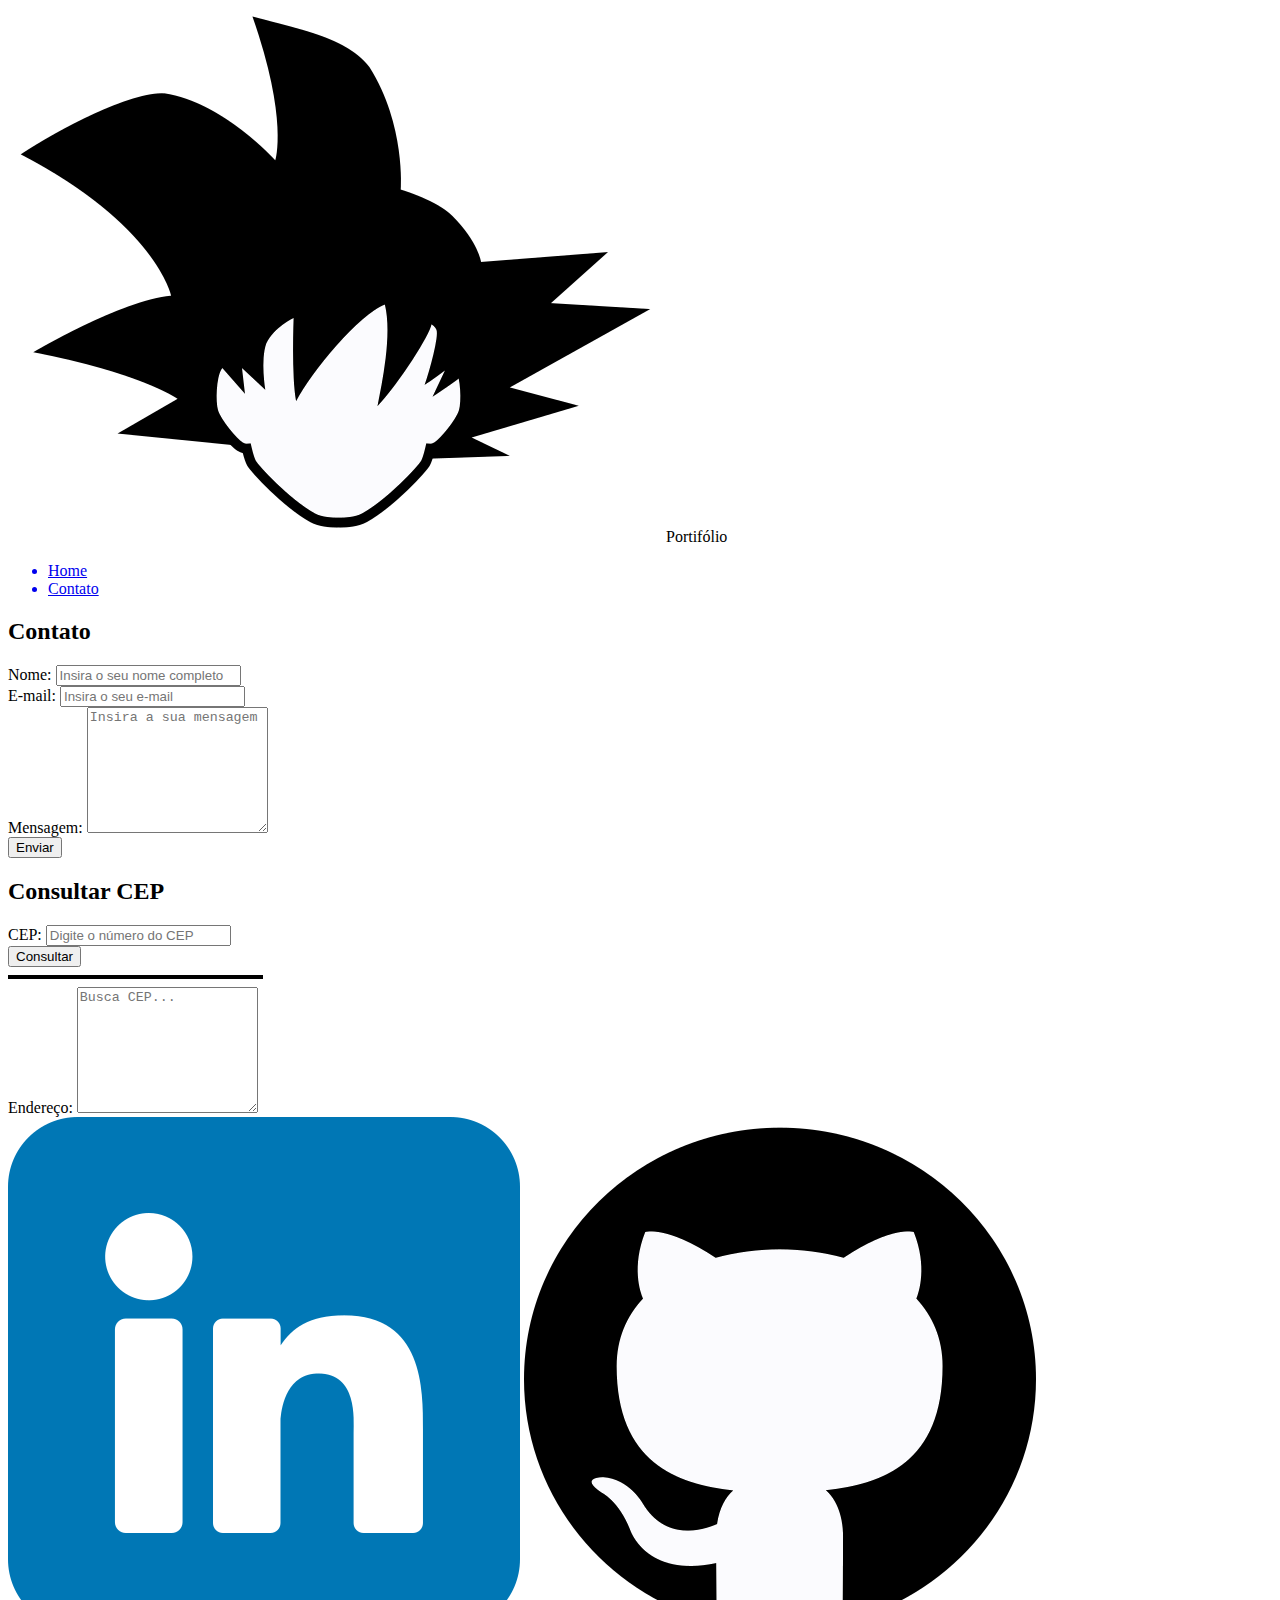
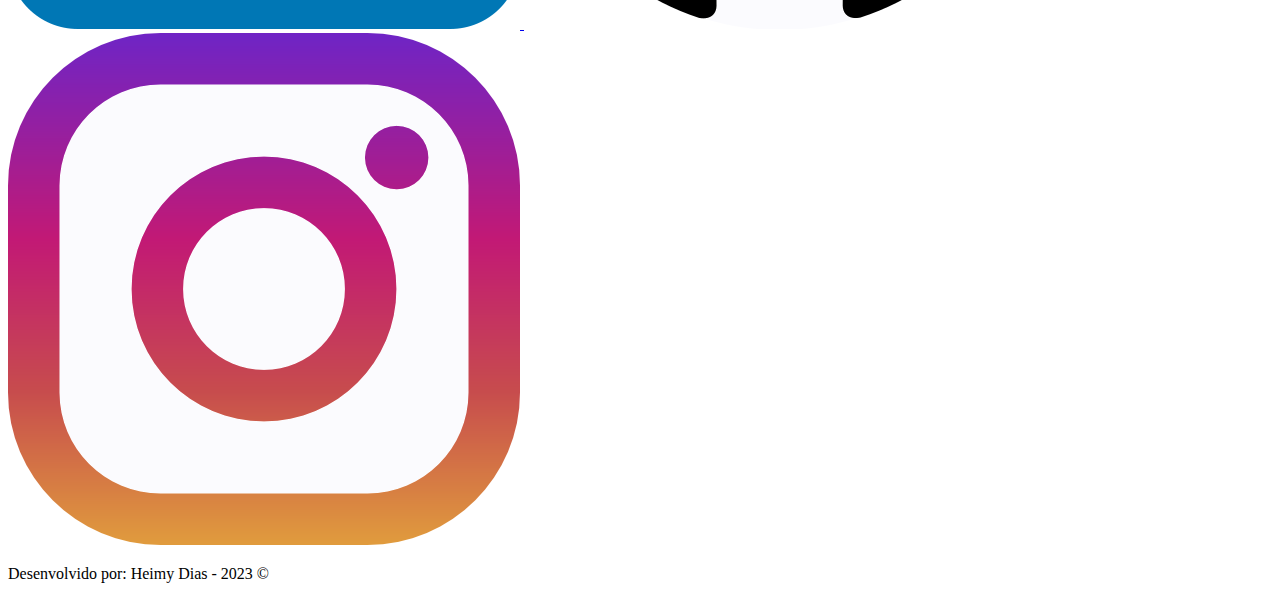
==== contato.html @ ece7a88f "minha primeira página html" ====
<!DOCTYPE html>
<html lang="pt-br">
<head>
    <meta charset="UTF-8">
    <meta http-equiv="X-UA-Compatible" content="IE=edge">
    <meta name="viewport" content="width=device-width, initial-scale=1.0">
    <link rel="icon" type = "image/pmg" href="assets/images/goku_ico.png">
    <title>Portifílio da Heimy</title>
</head>
<body>
    <!-- Menu da Página -->
    <nav>
        <!-- Logo + Texto à esquerda do Menu-->        
        <img src="assets/images/goku_ico.png" alt="Logo da página - Goku">
        <span>Portifólio</span>
    </div>
    <!-- Opções do Menu utilizando Marcadores não ordenados (simbólico) -->
        <ul>
            <a href="index.html">
                <li>Home</li>
            </a>
            <a href="contato.html">
                <li>Contato</li>
            </a>
         </ul>
    <nav>

    <!-- Conteúdo da Página-->
    </main>

        <form>
            <h2>Contato</h2>
            <div>
                <label for="nome">Nome:</label>
                <input id="nome" type="text" placeholder="Insira o seu nome completo">
                <div id="txtNome"></div>
            </div>
            <div>
                <label for="email">E-mail:</label>
                <input id="email" type="text" placeholder="Insira o seu e-mail">
                <div id="txtEmail"></div>
            </div>
            <div>
                <label for="menagem">Mensagem:</label>
                <textarea id="mensagem" type="text" rows="8" placeholder="Insira a sua mensagem"></textarea>
                <div id="txtMensagem"></div>
            </div>
            <button type="button">
                Enviar
            </button>
        </form>
        <form>
            <h2>Consultar CEP</h2>
            <div>
                <label for="cep">CEP:</label>
                <input id="cep" type="text" placeholder="Digite o número do CEP">
                <div id="txtCep"></div>
            <button type="button">
                    Consultar
            </button>
            <hr size="4" width="20%" align="left" color="black">
            <div>
                <label for="endereco">Endereço:</label>
                <textarea id="endereco" type="text" rows="8" placeholder="Busca CEP..."></textarea>
                <div id="txtEndereco"></div>
            </div>
        </form>
</main>

<!--Rodapé da Página-->
<footer>
    <div>
        <a href="https://linkedin.com" target="_blank">
            <img src="assets/images/linkedin.png" alt="Linkedin">
        </a>
        <a href="http://github.com" target="_blank">
            <img src="assets/images/github.png" alt="Github">
        </a>
        <a href="http://instagram.com" target="_blank">
            <img src="assets/images/instagram.png" alt="Instagram">
        </a>
    </div>
    <p>Desenvolvido por: Heimy Dias - 2023 &copy;</p>
</footer>
</body>
</html>
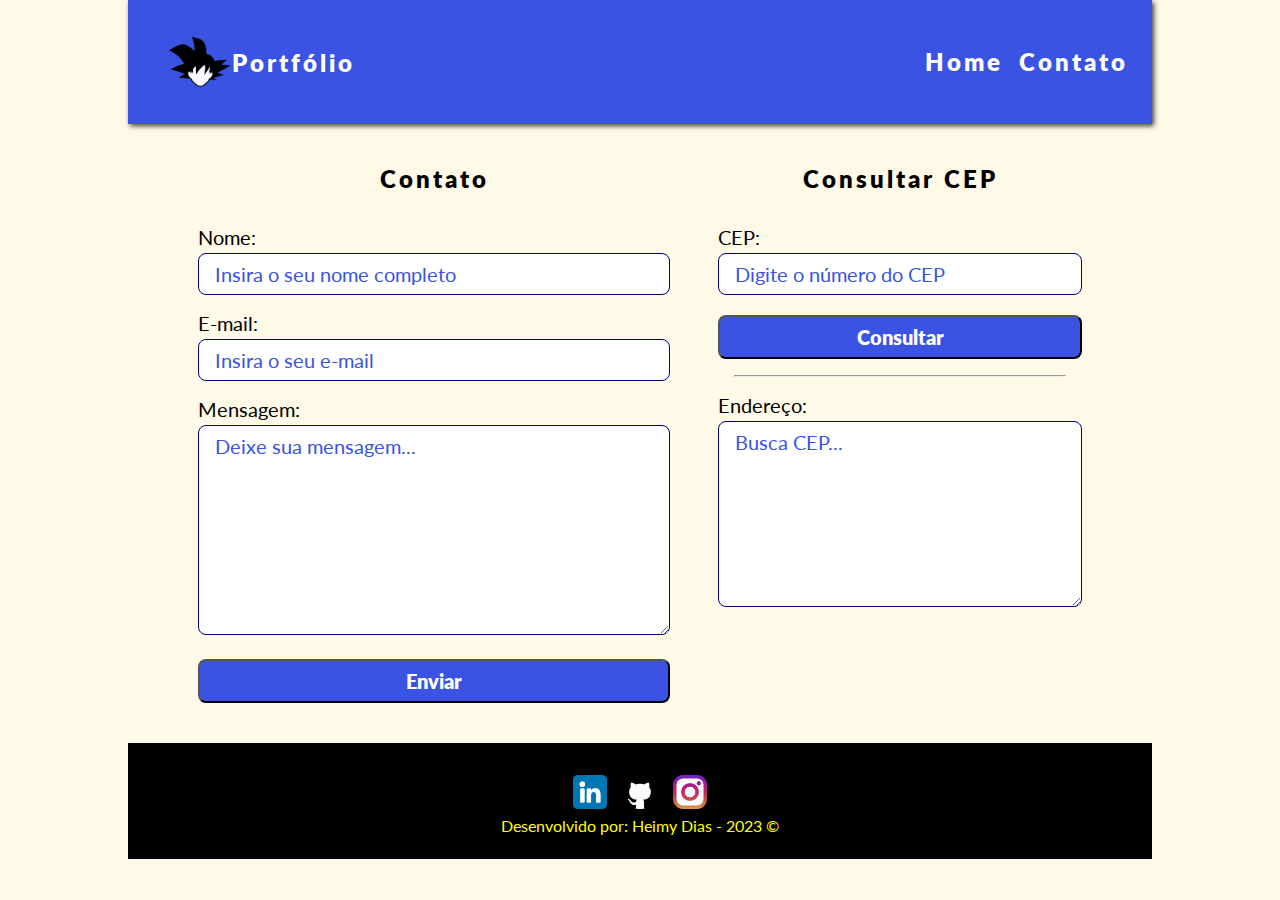
==== commit c947f05f: "estilização de páginas" ====
--- a/contato.html
+++ b/contato.html
@@ -5,82 +5,92 @@
     <meta http-equiv="X-UA-Compatible" content="IE=edge">
     <meta name="viewport" content="width=device-width, initial-scale=1.0">
     <link rel="icon" type = "image/pmg" href="assets/images/goku_ico.png">
-    <title>Portifílio da Heimy</title>
+    <link rel="stylesheet" href="assets/css/style.css">
+    <title>Portifílio</title>
 </head>
 <body>
-    <!-- Menu da Página -->
+
     <nav>
-        <!-- Logo + Texto à esquerda do Menu-->        
-        <img src="assets/images/goku_ico.png" alt="Logo da página - Goku">
-        <span>Portifólio</span>
-    </div>
-    <!-- Opções do Menu utilizando Marcadores não ordenados (simbólico) -->
+        <div class="logo">
+            <img class="icone" src="assets/images/goku_ico.png" alt="Logo">
+            <span class="titulo">Portfólio</span>
+        </div>
+
         <ul>
-            <a href="index.html">
-                <li>Home</li>
-            </a>
-            <a href="contato.html">
-                <li>Contato</li>
-            </a>
-         </ul>
-    <nav>
+            <li><a href="index.html">Home</a></li>
+            <li><a href="contato.html">Contato</a></li>
+        </ul>
+    </nav>
 
-    <!-- Conteúdo da Página-->
+    <main class="contato">
+        <section class="formulario">
+            <h3>Contato</h2>
+                <form>
+                    <div class="campos-form">
+                        <label for="nome">Nome:</label>
+                        <input onkeyup="validarNome()" id="nome" name="nome" type="text"
+                            placeholder="Insira o seu nome completo">
+                        <div id="txtNome"></div>
+                    </div>
+
+                    <div class="campos-form">
+                        <label for="email">E-mail:</label>
+                        <input onkeyup="validarEmail2()" id="email" name="email" type="text"
+                            placeholder="Insira o seu e-mail">
+                        <div id="txtEmail"></div>
+                    </div>
+
+                    <div class="campos-form">
+                        <label for="mensagem">Mensagem:</label>
+                        <textarea onkeyup="validarMensagem()" id="mensagem" name="mensagem" rows="8"
+                            placeholder="Deixe sua mensagem..."></textarea>
+                        <div id="txtMensagem"></div>
+                    </div>
+
+                    <button type="button" onclick="enviarForm()">
+                        Enviar
+                    </button>
+
+
+                </form>
+        </section>
+
+        <section>
+            <h3>Consultar CEP</h3>
+            <div class="endereco">
+                <div class="campos-form">
+                    <label for="cep">CEP:</label>
+                    <input onkeyup="validarCep()" id="cep" name="cep" type="text" placeholder="Digite o número do CEP">
+                    <div id="txtCep"></div>
+                </div>
+                <button type="button" onclick="consultarCep()">
+                    Consultar
+                </button>
+                <hr>
+                <div class="campos-form">
+                    <label for="dados">Endereço:</label>
+                    <textarea id="dados" name="dados" rows="7" placeholder="Busca CEP..."></textarea>
+                    <div id="txtCep"></div>
+                </div>
+            </div>
+        </section>
     </main>
 
-        <form>
-            <h2>Contato</h2>
-            <div>
-                <label for="nome">Nome:</label>
-                <input id="nome" type="text" placeholder="Insira o seu nome completo">
-                <div id="txtNome"></div>
-            </div>
-            <div>
-                <label for="email">E-mail:</label>
-                <input id="email" type="text" placeholder="Insira o seu e-mail">
-                <div id="txtEmail"></div>
-            </div>
-            <div>
-                <label for="menagem">Mensagem:</label>
-                <textarea id="mensagem" type="text" rows="8" placeholder="Insira a sua mensagem"></textarea>
-                <div id="txtMensagem"></div>
-            </div>
-            <button type="button">
-                Enviar
-            </button>
-        </form>
-        <form>
-            <h2>Consultar CEP</h2>
-            <div>
-                <label for="cep">CEP:</label>
-                <input id="cep" type="text" placeholder="Digite o número do CEP">
-                <div id="txtCep"></div>
-            <button type="button">
-                    Consultar
-            </button>
-            <hr size="4" width="20%" align="left" color="black">
-            <div>
-                <label for="endereco">Endereço:</label>
-                <textarea id="endereco" type="text" rows="8" placeholder="Busca CEP..."></textarea>
-                <div id="txtEndereco"></div>
-            </div>
-        </form>
-</main>
+    <footer>
+        <div class="redes_sociais">
+            <a href="https://www.linkedin.com/in/yngrid-padilha-8ba3601a5/" target="_blank">
+                <img class="icons" src="assets/images/linkedin.png" alt="Linkedin">
+            </a>
+            <a href="https://github.com/yngridp" target="_blank">
+                <img class="icons" src="assets/images/github.png" alt="Github">
+            </a>
+            <a href="https://www.instagram.com/yngrid.padilha/" target="_blank">
+                <img class="icons" src="assets/images/instagram.png" alt="Instagram">
+            </a>
+        </div>
+        <p class="by">Desenvolvido por: Heimy Dias - 2023 &copy;</p>
+    </footer>
+    <script src="./assets/js/scripts.js"></script>
+</body>
 
-<!--Rodapé da Página-->
-<footer>
-    <div>
-        <a href="https://linkedin.com" target="_blank">
-            <img src="assets/images/linkedin.png" alt="Linkedin">
-        </a>
-        <a href="http://github.com" target="_blank">
-            <img src="assets/images/github.png" alt="Github">
-        </a>
-        <a href="http://instagram.com" target="_blank">
-            <img src="assets/images/instagram.png" alt="Instagram">
-        </a>
-    </div>
-    <p>Desenvolvido por: Heimy Dias - 2023 &copy;</p>
-</footer>
-</body>
 </html>--- a/assets/css/style.css
+++ b/assets/css/style.css
@@ -0,0 +1,242 @@
+@import url('https://fonts.googleapis.com/css2?family=Lato:wght@300;700&family=Roboto:wght@100;500&display=swap%27');
+
+:root{
+    --backgroung-body : #FFF9E7;
+    --backgroung-nav : #3A53E3;
+    --backgroung-footer : #000000;
+    --sombra-nav : #3f3f3f;
+}
+
+*{
+    margin : 0;
+    padding: 0;
+    box-sizing: border-box; /*zera altura e largura das propriedades do navegador*/
+}
+p{ /* font family e margin rem dentro do p define tamanho relacionado a fonte do navegador define a fonte do paragrafo*/
+    font-family:  'lato', Roboto;
+    margin-bottom: 1.5rem;
+}
+
+h1,
+h2,
+h3,
+a{
+    font-family:  'lato', cursive;
+    letter-spacing: 3px;
+    font-weight: 800;
+    color: var(--backgroung-footer);
+}
+
+h1{
+    font-size: 2rem; /*equivale a 32px*/
+    padding-top: 2rem;
+    padding-bottom: 2rem;
+    text-align: left;
+}
+
+h2{
+    font-size: 2rem;
+}
+
+h3{
+    font-size: 1.5rem;
+    margin-bottom: 2rem;
+}
+
+a{
+    text-decoration: none; /*tira o sublinhado do link*/
+}
+
+h2,
+h3{
+    text-align: center; /*centralizado h2 e h3*/
+}
+
+
+body{
+    background-color: var(--backgroung-body);
+}
+
+nav{
+    margin: 0 auto; /*margin superior e inferior 0 e o restante automatico*/
+    width: 80vw;
+    background-color: var(--backgroung-nav);
+    display: flex;
+    justify-content: space-between; /*espaço entre os elementos*/
+    font-size: 1.5rem;
+    padding: 2.25rem 1.5rem;  /*espaçamento entre o texto e a caixa*/
+    box-shadow: 2px 2px 5px var(--sombra-nav);
+}
+
+.logo{
+    display: flex; /*movimentar caixa na tela*/
+    width: 20%;
+    justify-content: left;
+    position: relative;
+    align-items: center;
+}
+
+.icone{
+    width: 5rem;
+    display: flex;
+    padding-left: 1rem;
+}
+.titulo{
+    font-family: 'lato', cursive;
+    color:white;
+    font-size: 1.5rem;
+    letter-spacing: 3px;
+    font-weight: 800;
+}
+
+ul{ /*muda portifolio*/
+    list-style: none; 
+    align-items: center;
+    display: flex;
+    gap: 1rem;
+    font-size: 24px; /* 24px -mesma coisa de colocar 1.5rem*/
+    color: white;
+}
+
+nav a{ /* nav a- muda tudo dentro da caixa nav*/
+    color: white;
+
+}
+main{
+    width: 80vw;
+    margin: 0 auto;
+}
+
+#sobre{
+    display: flex;
+    align-items: center;
+    padding: 20px;
+    background-color: #F8CD53;
+    border-radius: 16px; /*borda arredondada*/
+    gap: 20px; /*espaço entre texto e imagem*/
+}
+
+.foto{
+    width: 200px;
+    border-radius: 20px;
+    box-shadow: 2px 2px 5px var(--sombra-nav);
+}
+
+#meu_video {
+    margin-bottom: 2rem;
+}
+
+.video {
+    width: 60vw;
+    aspect-ratio: 16/10;
+    margin: 0 auto;
+    display: block;
+    border-radius: 8px;
+    margin-top: 1rem;
+    padding: 2rem 1rem;;
+}
+
+footer{
+    width: 80vw;
+    margin: 0 auto;
+    padding-top: 2rem;
+    padding-bottom: 0;
+    display: flex;
+    flex-direction: column;
+    justify-content: center;
+    align-items: center;
+    background-color: var(--backgroung-footer);
+}
+
+.redes_sociais {
+    display: flex;
+    flex-direction: row;
+    justify-content: center;
+    cursor: pointer;
+}
+
+.by {
+    display: flex;
+    padding-top: 0.25rem;
+    color: yellow;
+}
+
+.icons {
+    width: 50px;
+    padding: 0 0.5rem;
+}
+
+/*Estilizar o Formulário*/
+
+hr{
+    margin: 1rem;
+}
+
+.contato {
+    display: flex;
+    gap: 3rem;
+    justify-content: center;
+    padding: 40px
+}
+
+.endereco {
+    font-family: 'lato', Roboto;
+    color: var(--backgroung-footer);
+    font-size: 1rem;
+}
+
+.formulario {
+    width: 50%;
+}
+
+label{
+    font-family: 'lato', Roboto;
+    color:black;
+    font-size: 1.25rem;
+}
+
+input,
+textarea,
+button{
+    font-family:  'lato', Roboto;
+    width: 100%;
+    margin-top: 0.25rem;
+    padding: 0.5rem 1rem;
+    border-radius: 8px;
+    font-size: 1.25rem;
+    color:#000000;
+
+}
+
+button{
+    font-family:  'lato', Roboto;
+    background-color: var(--backgroung-nav);
+    font-weight: 800;
+    color: white;
+}
+
+button:hover{ /*quando o mouse passar em cima muda de cor*/
+background-color: navy;
+}
+
+input::placeholder,
+textarea::placeholder{ /*mudar cor quando mouse mexe dentro da caixa ::*/
+    color: var(--backgroung-nav)
+}
+
+input,
+textarea {
+    border: 1px solid navy;
+}
+
+
+.campos-form {
+    margin-bottom: 1rem;
+}
+
+@media (max-width: 1000px) {
+    #sobre {
+        flex-direction: column-reverse;
+    }
+
+}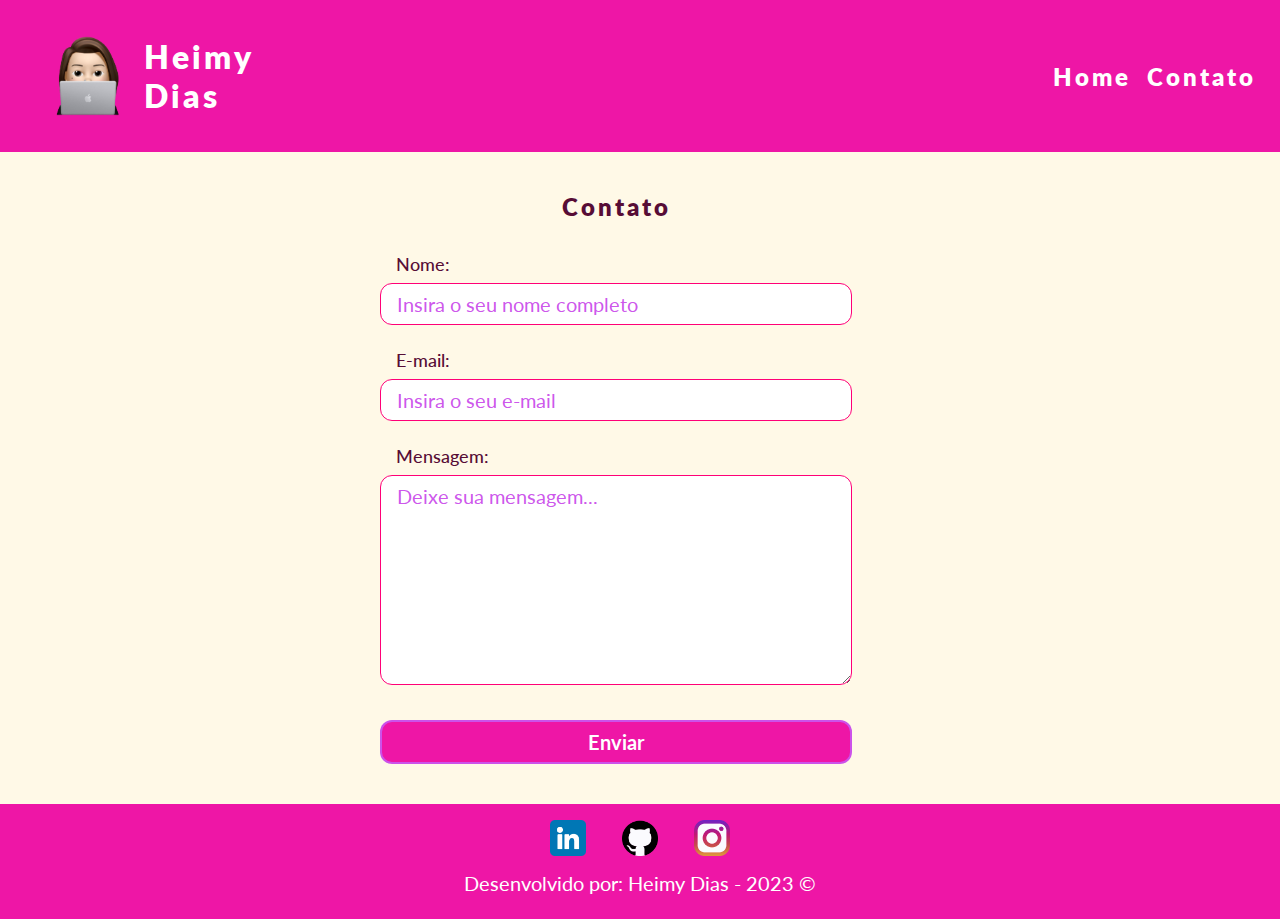
==== commit 188460d7: "update do design" ====
--- a/contato.html
+++ b/contato.html
@@ -1,19 +1,22 @@
 <!DOCTYPE html>
 <html lang="pt-br">
+
 <head>
     <meta charset="UTF-8">
     <meta http-equiv="X-UA-Compatible" content="IE=edge">
     <meta name="viewport" content="width=device-width, initial-scale=1.0">
-    <link rel="icon" type = "image/pmg" href="assets/images/goku_ico.png">
+    <link rel="icon" type="image/png" href="assets/images/Logo.png">
     <link rel="stylesheet" href="assets/css/style.css">
-    <title>Portifílio</title>
+    
+    <title>Portfólio Heimy Dias</title>
 </head>
+
 <body>
 
     <nav>
         <div class="logo">
-            <img class="icone" src="assets/images/goku_ico.png" alt="Logo">
-            <span class="titulo">Portfólio</span>
+            <img class="icone" src="assets/images/Logo.png" alt="Logo">
+            <span class="titulo">Heimy Dias</span>
         </div>
 
         <ul>
@@ -22,8 +25,9 @@
         </ul>
     </nav>
 
-    <main class="contato">
-        <section class="formulario">
+
+    <main id="contato">
+        <section id="formulario_mensagem">
             <h3>Contato</h2>
                 <form>
                     <div class="campos-form">
@@ -35,19 +39,19 @@
 
                     <div class="campos-form">
                         <label for="email">E-mail:</label>
-                        <input onkeyup="validarEmail2()" id="email" name="email" type="text"
+                        <input onkeyup="validarEmailRegEx()" id="email" name="email" type="text"
                             placeholder="Insira o seu e-mail">
                         <div id="txtEmail"></div>
                     </div>
 
                     <div class="campos-form">
                         <label for="mensagem">Mensagem:</label>
-                        <textarea onkeyup="validarMensagem()" id="mensagem" name="mensagem" rows="8"
+                        <textarea id="mensagem" name="mensagem" rows="8"
                             placeholder="Deixe sua mensagem..."></textarea>
                         <div id="txtMensagem"></div>
                     </div>
 
-                    <button type="button" onclick="enviarForm()">
+                    <button onclick="enviarFormulario()" type="button" >
                         Enviar
                     </button>
 
@@ -55,15 +59,15 @@
                 </form>
         </section>
 
-        <section>
-            <h3>Consultar CEP</h3>
+        <section id="formulario_buscacep">
+            <!-- <h3>Consultar CEP</h3>
             <div class="endereco">
                 <div class="campos-form">
                     <label for="cep">CEP:</label>
-                    <input onkeyup="validarCep()" id="cep" name="cep" type="text" placeholder="Digite o número do CEP">
+                    <input id="cep" name="cep" type="text" placeholder="Digite o número do CEP">
                     <div id="txtCep"></div>
                 </div>
-                <button type="button" onclick="consultarCep()">
+                <button onclick="consultarCep()" type="button" >
                     Consultar
                 </button>
                 <hr>
@@ -72,25 +76,25 @@
                     <textarea id="dados" name="dados" rows="7" placeholder="Busca CEP..."></textarea>
                     <div id="txtCep"></div>
                 </div>
-            </div>
+            </div> -->
         </section>
     </main>
 
     <footer>
         <div class="redes_sociais">
-            <a href="https://www.linkedin.com/in/yngrid-padilha-8ba3601a5/" target="_blank">
+            <a href="http://linkedin.com" target="_blank">
                 <img class="icons" src="assets/images/linkedin.png" alt="Linkedin">
             </a>
-            <a href="https://github.com/yngridp" target="_blank">
+            <a href="http://github.com" target="_blank">
                 <img class="icons" src="assets/images/github.png" alt="Github">
             </a>
-            <a href="https://www.instagram.com/yngrid.padilha/" target="_blank">
+            <a href="http://instagram.com" target="_blank">
                 <img class="icons" src="assets/images/instagram.png" alt="Instagram">
             </a>
         </div>
         <p class="by">Desenvolvido por: Heimy Dias - 2023 &copy;</p>
     </footer>
-    <script src="./assets/js/scripts.js"></script>
+    <script src="./assets/js/script.js"></script>
 </body>
 
 </html>--- a/assets/css/style.css
+++ b/assets/css/style.css
@@ -1,125 +1,153 @@
-@import url('https://fonts.googleapis.com/css2?family=Lato:wght@300;700&family=Roboto:wght@100;500&display=swap%27');
-
-:root{
-    --backgroung-body : #FFF9E7;
-    --backgroung-nav : #3A53E3;
-    --backgroung-footer : #000000;
-    --sombra-nav : #3f3f3f;
-}
-
-*{
-    margin : 0;
+@import url('https://fonts.googleapis.com/css2?family=Lato:wght@300;700&family=Roboto:wght@100;300;500;700&display=swap');
+
+:root {
+    --background-page: #FFF9E7;
+    --background-nav: #ee16a6;
+    --background-sobre: #cd53eb91;
+    --background-footer: #ee16a6;
+
+    --cor-fonte-padrao: #570d36;
+    --cor-fonte-nav: #FFFFFF;
+    --cor-fonte-by: rgb(255, 255, 255);
+    --cor-fonte-button-hover: rgb(255, 255, 255);
+
+    --lato-roboto: 'lato', Roboto;
+    --lato-cursiva: 'lato', cursive;
+
+    --cor-sombra: #C0C0C0;
+    --cor-sombra-hover: #cc53ebfd;
+    --cor-button-hover: #cc53ebfd;
+    --cor-placeholder-effect: #cc53ebfd;
+}
+
+* {
     padding: 0;
-    box-sizing: border-box; /*zera altura e largura das propriedades do navegador*/
-}
-p{ /* font family e margin rem dentro do p define tamanho relacionado a fonte do navegador define a fonte do paragrafo*/
-    font-family:  'lato', Roboto;
+
+    margin: 0;
+
+    box-sizing: border-box;
+}
+
+body {
+    font-family: var(--lato-cursiva);
+    
+    color: var(--cor-fonte-padrao);
+    
+    background-color: var(--background-page);
+}
+
+p {
     margin-bottom: 1.5rem;
+    font-size: 1.10rem;
 }
 
 h1,
 h2,
 h3,
-a{
-    font-family:  'lato', cursive;
+a {
+    letter-spacing: 3px;
+
+    font-weight: 800;
+}
+
+h2,
+h3 {
+    text-align: center;
+}
+
+h1 {
+    font-size: 2rem;
+    padding-top: 2.25rem;
+    padding-bottom: 2.25rem;
+    text-align: left;
+}
+
+h2 {
+    font-size: 1.75rem;
+    margin-bottom: 2rem;
+}
+
+h3 {
+    font-size: 1.5rem;
+    margin-bottom: 2rem;
+}
+
+a {
+    text-decoration: none;
+}
+
+a:hover {
+    text-shadow: 0 0 5px var(--cor-sombra-hover);
+}
+
+nav {
+    margin: 0 auto;
+    width: 100vw;
+
+    display: flex;
+
+    justify-content: space-between;
+
+    background-color: var(--background-nav);
+    box-shadow: 2px 2px 5px var(--gray);
+    font-size: 1.5rem;
+    color: var(--cor-fonte-nav);
+    padding: 2.25rem 1.5rem;
+}
+
+nav a,
+.titulo {
+    color: var(--cor-fonte-nav);
     letter-spacing: 3px;
     font-weight: 800;
-    color: var(--backgroung-footer);
-}
-
-h1{
-    font-size: 2rem; /*equivale a 32px*/
-    padding-top: 2rem;
-    padding-bottom: 2rem;
-    text-align: left;
-}
-
-h2{
-    font-size: 2rem;
-}
-
-h3{
-    font-size: 1.5rem;
-    margin-bottom: 2rem;
-}
-
-a{
-    text-decoration: none; /*tira o sublinhado do link*/
-}
-
-h2,
-h3{
-    text-align: center; /*centralizado h2 e h3*/
-}
-
-
-body{
-    background-color: var(--backgroung-body);
-}
-
-nav{
-    margin: 0 auto; /*margin superior e inferior 0 e o restante automatico*/
-    width: 80vw;
-    background-color: var(--backgroung-nav);
-    display: flex;
-    justify-content: space-between; /*espaço entre os elementos*/
-    font-size: 1.5rem;
-    padding: 2.25rem 1.5rem;  /*espaçamento entre o texto e a caixa*/
-    box-shadow: 2px 2px 5px var(--sombra-nav);
-}
-
-.logo{
-    display: flex; /*movimentar caixa na tela*/
+}
+
+.logo {
+    display: flex;
     width: 20%;
     justify-content: left;
-    position: relative;
+    gap: 0.5rem;
     align-items: center;
 }
 
-.icone{
-    width: 5rem;
-    display: flex;
+.icone {
+    width: 7rem;
     padding-left: 1rem;
 }
-.titulo{
-    font-family: 'lato', cursive;
-    color:white;
-    font-size: 1.5rem;
-    letter-spacing: 3px;
-    font-weight: 800;
-}
-
-ul{ /*muda portifolio*/
-    list-style: none; 
+
+.titulo {
+    font-size: 2rem;
+}
+
+ul {
+    display: flex;
     align-items: center;
-    display: flex;
     gap: 1rem;
-    font-size: 24px; /* 24px -mesma coisa de colocar 1.5rem*/
-    color: white;
-}
-
-nav a{ /* nav a- muda tudo dentro da caixa nav*/
-    color: white;
-
-}
-main{
+    list-style: none;
+}
+
+main {
     width: 80vw;
     margin: 0 auto;
 }
 
-#sobre{
+ #sobre {
     display: flex;
     align-items: center;
-    padding: 20px;
-    background-color: #F8CD53;
-    border-radius: 16px; /*borda arredondada*/
-    gap: 20px; /*espaço entre texto e imagem*/
-}
-
-.foto{
-    width: 200px;
+    padding-right: 1.5rem;
+    background-color: var(--background-sobre);
+    border-radius: 1rem;
+    text-align: justify;    
+}
+
+.texto_sobre{
+    margin: 1.75rem;
+}
+
+.foto {
+    width: 230px;
     border-radius: 20px;
-    box-shadow: 2px 2px 5px var(--sombra-nav);
+    box-shadow: 3px 3px 5px var(--gray);
 }
 
 #meu_video {
@@ -128,115 +156,188 @@
 
 .video {
     width: 60vw;
-    aspect-ratio: 16/10;
+    aspect-ratio: 16/9;
     margin: 0 auto;
     display: block;
     border-radius: 8px;
-    margin-top: 1rem;
-    padding: 2rem 1rem;;
-}
-
-footer{
-    width: 80vw;
+    margin-top: 2rem;
+}
+
+footer {
+    width: 100vw;
     margin: 0 auto;
-    padding-top: 2rem;
+    padding-top: 1rem;
     padding-bottom: 0;
     display: flex;
+
     flex-direction: column;
     justify-content: center;
     align-items: center;
-    background-color: var(--backgroung-footer);
+    background-color: var(--background-footer);
 }
 
 .redes_sociais {
     display: flex;
+
     flex-direction: row;
+
     justify-content: center;
+    gap: 1.25rem;
+
     cursor: pointer;
 }
 
+.icons {
+    width: 3.25rem;
+    padding: 0 0.5rem;
+}
+
+
 .by {
     display: flex;
-    padding-top: 0.25rem;
-    color: yellow;
-}
-
-.icons {
-    width: 50px;
-    padding: 0 0.5rem;
-}
-
-/*Estilizar o Formulário*/
-
-hr{
-    margin: 1rem;
-}
-
-.contato {
+    padding-top: 0.75rem;
+    font-size: 1.25rem;
+    color: var(--cor-fonte-by);
+}
+
+/* Contato */
+
+hr {
+    margin: 1.25rem;
+}
+
+#contato {
+    width: 80vw;
     display: flex;
     gap: 3rem;
     justify-content: center;
-    padding: 40px
-}
-
-.endereco {
-    font-family: 'lato', Roboto;
-    color: var(--backgroung-footer);
-    font-size: 1rem;
-}
-
-.formulario {
+    padding: 2.5rem;
+}
+
+#formulario_mensagem {
     width: 50%;
 }
 
-label{
-    font-family: 'lato', Roboto;
-    color:black;
-    font-size: 1.25rem;
+/* #formulario_buscacep {
+    width: 40vw;
+} */
+
+label {
+    font-family: var(--lato-roboto);
+    font-size: 1.15rem;
+    margin-left: 1rem;
+    font-weight: 500;
 }
 
 input,
 textarea,
-button{
-    font-family:  'lato', Roboto;
+button {
+    font-family: var(--lato-cursiva);
     width: 100%;
-    margin-top: 0.25rem;
+    margin-top: 0.5rem;
     padding: 0.5rem 1rem;
-    border-radius: 8px;
+    border-radius: 0.75rem;
     font-size: 1.25rem;
-    color:#000000;
-
-}
-
-button{
-    font-family:  'lato', Roboto;
-    background-color: var(--backgroung-nav);
-    font-weight: 800;
-    color: white;
-}
-
-button:hover{ /*quando o mouse passar em cima muda de cor*/
-background-color: navy;
-}
-
-input::placeholder,
-textarea::placeholder{ /*mudar cor quando mouse mexe dentro da caixa ::*/
-    color: var(--backgroung-nav)
 }
 
 input,
 textarea {
-    border: 1px solid navy;
-}
-
+    border: 1px solid #ff0077;
+}
+
+input::placeholder,
+textarea::placeholder {
+    color: var(--cor-placeholder-effect);
+}
+
+input:focus,
+textarea:focus {
+    outline: 1px solid #cc53ebfd; 
+}
+
+button {
+    
+    background-color: var(--background-nav);
+    color: var(--cor-fonte-nav);
+    font-weight: bold;
+    cursor: pointer;
+    border: 2px solid var(--cor-button-hover)
+}
+
+button:hover {
+    background-color: var(--cor-button-hover);
+    color: var(--cor-fonte-button-hover);
+}
 
 .campos-form {
     margin-bottom: 1rem;
 }
 
+#txtNome,
+#txtEmail,
+#txtMensagem,
+#txtCep {
+    font-size: 1rem;
+    padding: 0.25rem 0;
+}
+
+/* responsividade - visualização celular */
+
 @media (max-width: 1000px) {
+
+    nav{
+        width: 100vw;
+        flex-direction: column;
+        row-gap: 1rem;
+        justify-content: center;
+        align-items: center;
+        font-size: 1.25rem;
+    }
+
+    .logo {
+        width: 100vw;
+    }
+
+    .titulo{
+        text-align: center;
+    }
+
+    main{   
+        width: 95vw;
+    }
+
     #sobre {
         flex-direction: column-reverse;
     }
 
+    .foto {
+        margin-top: 1rem;
+    }
+
+    #meu_video {
+        width: 95vw;
+    }
+
+    .video {
+        width: 95vw;
+    }
+
+    footer{
+        width: 100vw;
+    }
+
+    .by {
+        font-size: 1rem;
+    }
+
+    #contato {
+        width: 100vw;
+        flex-direction: column;
+    }
+
+    /* #formulario_mensagem,
+    #formulario_buscacep {
+        width: 85vw;
+        margin: 0 auto;
+    } */
 }